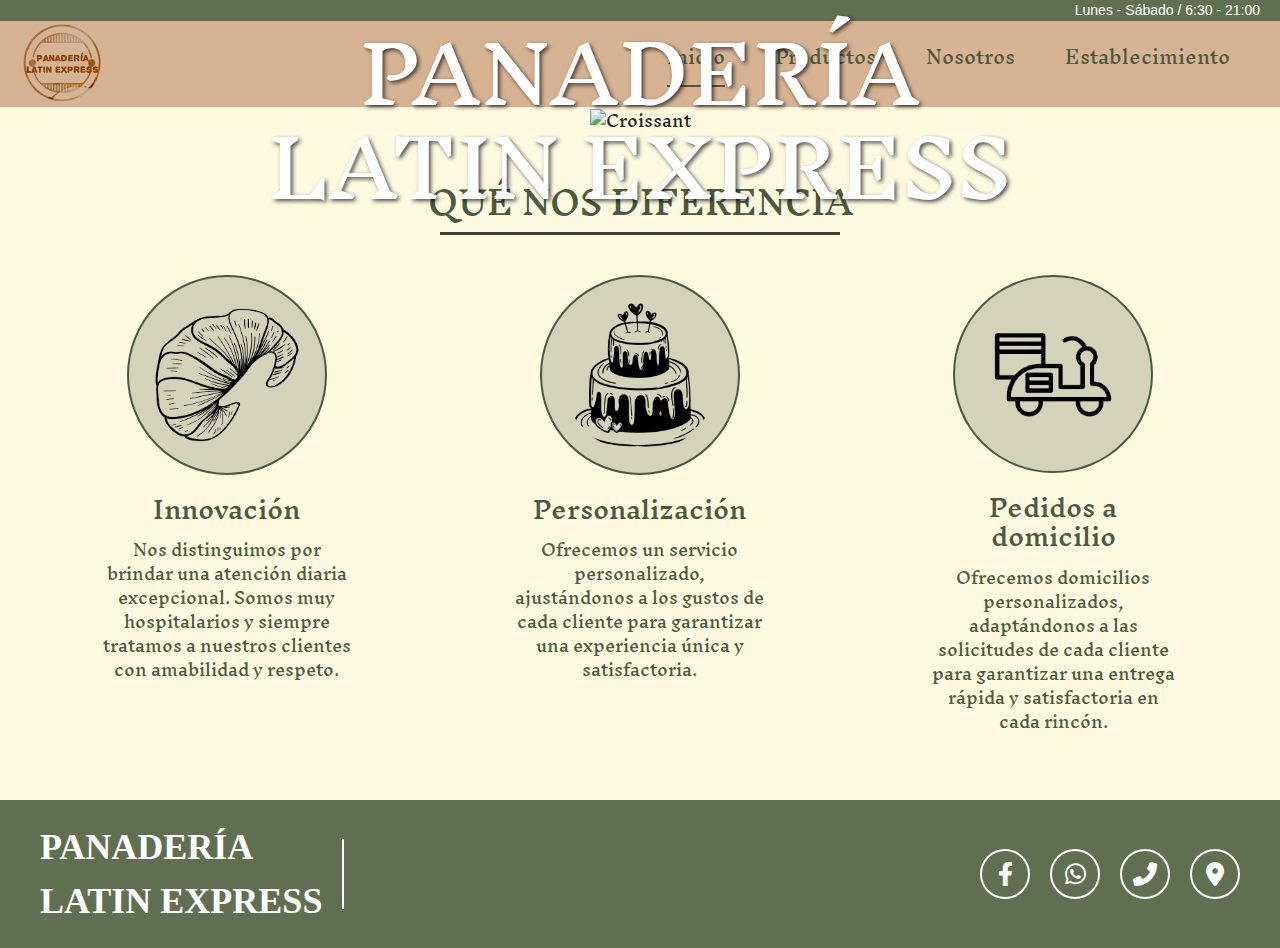
==== html/index.html @ 7d3d222c "holaaaa" ====
<!DOCTYPE html>
<html lang="es">

<head>
    <meta charset="UTF-8">
    <meta name="viewport" content="width=device-width, initial-scale=1.0">
    <title>Latin Express</title> <!-- Título pestaña superior -->
    <link rel="icon" href="/imagenes(General)/Logopanaderia.png"> <!-- Icono al lado del título -->
    
    <!-- Bootstrap CSS -->
    <link href="https://cdn.jsdelivr.net/npm/bootstrap@5.3.3/dist/css/bootstrap.min.css" rel="stylesheet"
        integrity="sha384-QWTKZyjpPEjISv5WaRU9OFeRpok6YctnYmDr5pNlyT2bRjXh0JMhjY6hW+ALEwIH" crossorigin="anonymous">

    <!-- Bootstrap JS -->
    <script src="https://cdn.jsdelivr.net/npm/bootstrap@5.3.3/dist/js/bootstrap.bundle.min.js"
        integrity="sha384-YvpcrYf0tY3lHB60NNkmXc5s9fDVZLESaAA55NDzOxhy9GkcIdslK1eN7N6jIeHz" crossorigin="anonymous"></script>

    <!-- Google Fonts: Inknut Antiqua -->
    <link href="https://fonts.googleapis.com/css2?family=Inknut+Antiqua:wght@400;700&display=swap" rel="stylesheet">

    <!-- FontAwesome Icons -->
    <link href="https://cdnjs.cloudflare.com/ajax/libs/font-awesome/6.0.0-beta3/css/all.min.css" rel="stylesheet">

    <!-- Hoja de estilos personalizada -->
    <link rel="stylesheet" href="/css/menu.css">
</head>

<!--Holaaa a todos-->
<body style="background-color: #fefae0 ;"> <!--Con el "Background-color cambiamos el fondo del cuerpo"-->
    <div class="banner1"> <!--Cramos un Div para hacer el banner superior-->
        <p style="color: white; margin-right: 20px; font-size: 14px; font-family: Arial;">Lunes - Sábado / 6:30 - 21:00</p> 
    </div>
    <br> <!--Este br es importante ya que crea el espacio entre el banner y el menú, sinó el menú se superpondria al banner-->
    <header> <!--Creamos el header para hacer el banner del menú-->
        <div class="logo"> <!--Agregamos el logo dentro del header con los parametros especificos en la css-->
            <img src="/imagenes(General)/Logopanaderia.png" alt="Logo Panadería Latin Express">
        </div>
        <nav style="margin-right: 50px;"> <!--El "nav" es para indicar que el bloque de codigo es una barra de navegación con enlaces-->
            <ul> <!--Creamos una lista desordenada-->
                <li><a href="/html/index.html" class="active">Inicio</a></li> <!-- Aquí se añade la clase 'active' para indicar que este es el enlace activo o la página en la que se encuentra el usuario actualmente. -->
                <li><a href="/html/productos_dulce.html">Productos</a></li>
                <li><a href="/html/Nosotros.html">Nosotros</a></li> <!--El "a" permite crear un enlace a otras paginas web-->
                <li><a href="#">Establecimiento</a></li>
            </ul>
        </nav>
    </header>

    <section class="vistap"> <!--Cramos una seccion con "section" en la que estará la imagen y el texto nomas-->
        <img src="/imagenes(General)/baner1.jpg" alt="Croissant">
        <div class="vistap_text">
            <h1>PANADERÍA <br>LATIN EXPRESS</h1> <!--Acomodamos el texto en el centro-->
        </div>
    </section>

    <section class="diferenciador"> <!--Creamos otra seccion para las cosas que nos diferencian-->
        <h2>Qué nos diferencia</h2>


        <div class="mejoras">
            <div class="mejora">
                <img src="/imagenes(General)/pan.png" alt="Innovación">
                <h3>Innovación</h3>
                <p>Nos distinguimos por brindar una atención diaria excepcional. Somos muy hospitalarios y siempre
                    tratamos a nuestros clientes con amabilidad y respeto.</p>
            </div>
            <div class="mejora">
                <img src="/imagenes(General)/pastel.png" alt="Personalización">
                <h3>Personalización</h3>
                <p>Ofrecemos un servicio personalizado, ajustándonos a los gustos de cada cliente para garantizar una
                    experiencia única y satisfactoria.</p>
            </div>
            <div class="mejora">
                <img src="/imagenes(General)/moto.png" alt="Pedidos a domicilio">
                <h3>Pedidos a domicilio</h3>
                <p>Ofrecemos domicilios personalizados, adaptándonos a las solicitudes de cada cliente para garantizar
                    una entrega rápida y satisfactoria en cada rincón.</p>
            </div>
        </div>
    </section>
    
    <footer>
        <div class="footer-logo">
            PANADERÍA <br> LATIN EXPRESS
        </div>
        <div class="footer-icons">
            <a href="#"><i class="fab fa-facebook-f"></i></a>
            <a href="#"><i class="fab fa-whatsapp"></i></a>
            <a href="#"><i class="fas fa-phone-alt"></i></a>
            <a href="#"><i class="fas fa-map-marker-alt"></i></a>
        </div>
    </footer>
    

</body>

</html>
---- css/menu.css ----
* {
    margin: 0; /* Eliminamos margenes por defecto del navegador*/
    padding: 10; /*Agregamos un relleno de 10 unidades para que los elementos tenga un espacio de 1o pixeles*/ 
    box-sizing: border-box; /*Esto asegura que el tamaño de un elemento incluya el relleno y el borde dentro de las dimensiones definidas*/
}


body {
    font-family: 'Inknut Antiqua', serif; /* Aplicamos la fuente Inknut Antiqua */
    /* line-height: 1.6; */
    background-color: #FEFAE0;
}
.banner1 { /* Aquí acomodamos los parametros del banner superior*/
    background-color: #5F6F52; 
    margin-bottom: -40px;
    text-align: right; /* Esto alinea el texto a la derecha */
}

header {
    display: flex; /*modelo de caja flexible (flexbox) para el elemento header. Esto permite alinear y distribuir los elementos hijos (por ejemplo, el logo y el menú de navegación) de manera más controlada y adaptable.*/
    justify-content: space-between; /*Distribuye los elementos hijos dentro del header de tal forma que haya espacio entre ellos. El primer hijo (como el logo) se alineará a la izquierda, y el último hijo (como el menú de navegación) a la derecha, dejando el espacio sobrante entre ambos.*/
    align-items: center; /* Con esto nos aseguramos de que las letras queden centradas, ni muy alto, ni muy bajo*/
    background-color: #D6B392;
}

header .logo img { /*En esta parte es super importante el "img" ya que especificamos que el estilo se aplica a la imagen*/
    width: 100px;
    margin-left: 10px;
}

nav ul { /*al agregar el "nav" especificamos que el "ul" dentro de este elemento se modifique mediante este css*/
    list-style: none; /*Eliminamos el diseño por defecto de una lista*/
    display: flex; /*Convierte el contenedor <ul> en un contenedor flexible (flex container), lo que permite su diseño vertical*/
    gap: 50px; /*Espacios entre las opciones del menú*/
}

nav ul li a { /*CSS para modificar los parametros esteticos de las secciones del menú*/
    text-decoration: none;
    color: #4b5940;
    font-size: 18px;
}

nav ul li a.active { /* Rayita debajo de la seccion en la que se encuentra actualmente el usuario (active)*/
    border-bottom: 2px solid #4b5940; /* Color y grosor de la línea */
    padding-bottom: 5px; /* Espaciado entre el texto y la línea */
}


/*______________________________________________-En esta parte hacia abajo comienza lo mio-___________________*/


.vistap {
    position: relative;
    text-align: center;
}

.vistap img {
    width: 100%;
    height: 550px;   
    object-fit: cover;
}

.vistap .vistap_text h1 {
    margin: 0; /* Elimina márgenes innecesarios */
    white-space: nowrap; /* Evita el salto de línea en el texto */
    font-size: 78px;
    position: absolute;
    top: 50%;
    left: 50%;
    transform: translate(-50%, -50%); /* Ajusta el texto para estar en el centro tanto vertical como horizontalmente */
    color: white;
    text-shadow: 2px 2px 4px rgba(0, 0, 0, 0.7); /* Sombra del texto */
    text-align: center; /* Alinea el texto al centro del contenedor */
}


.diferenciador {
    text-align: center;
    padding: 50px 20px;
    background-color: #fefae0;
}

.diferenciador h2 {
    font-size: 32px;
    margin-bottom: 40px;
    text-transform: uppercase; /* Convertir el texto a mayúsculas */
    display: inline-block;
}

.diferenciador h2::after {
    content: ''; /* Crea un elemento vacío después del <h2> */
    display: block; /* Hace que el pseudo-elemento sea un bloque, lo que le permite ocupar toda la línea horizontal */
    width: 400px; /* Define el ancho de la línea, en este caso 400px */
    height: 3px; /* Establece la altura de la línea, lo que la convierte en una línea delgada de 3px */
    background-color: #3d3d3d; /* Asigna un color gris oscuro a la línea */
    margin: 10px auto 0; /* Añade un margen superior de 10px, luego centra la línea horizontalmente con `auto` y no añade margen en la parte inferior */
}



.mejoras {
    display: flex; /* Activa Flexbox para los elementos hijos del contenedor */
    justify-content: space-around; /* Distribuye los elementos con espacio alrededor de ellos */
    flex-wrap: wrap; /* Permite que los elementos se ajusten a la siguiente línea si no caben en una sola */
}

.mejora { /* parametro general para la clase mejora*/
    width: 250px;
    text-align: center;
}


.diferenciador h2, 
.diferenciador .mejora h3, 
.diferenciador .mejora p { /*Cambio de color de forma mas rapida para el texto de esta seccion*/
    color: #4B5940;
    
}


.mejora img {
    width: 200px;
    margin-bottom: 20px;
    border-radius: 50%; /* Hacer las imágenes circulares */
    padding: 20px; /* Agregar espacio alrededor de la imagen */
    background-color: #d2d3b9; /* Fondo suave para las imágenes */
    border: 2px solid #4B5940; /* Borde para la imagen */
}

.mejora h3 { /*Parametros de los titulos de cada "diferencia"*/
    font-size: 24px;
    margin-bottom: 15px;
}


/*_____________Pie de pagina______________*/



footer {
    background-color: #5F6F52; /* Color de fondo basado en la imagen */
    padding: 20px 40px;
    display: flex;
    justify-content: space-between; /* Alinear logo a la izquierda y los íconos a la derecha */
    align-items: center;
    color: white;
}

footer .footer-logo {
    display: flex;
    align-items: center;
    font-family: 'Cinzel', serif; /* Fuente estilizada similar */
    font-size: 36px; /* Ajusta el tamaño del texto */
    font-weight: bold;
}

footer .footer-logo::after {
    content: '';
    display: block;
    width: 2px;
    height: 70px;
    background-color: white;
    margin-left: 20px; /* Espacio entre texto y la línea */
}

footer .footer-icons {
    display: flex;
    gap: 20px; /* Espacio entre íconos */
}

footer .footer-icons a {
    display: flex;
    align-items: center;
    justify-content: center;
    width: 50px;
    height: 50px;
    border: 2px solid white;
    border-radius: 50%; /* Hacer que los íconos tengan forma de círculo */
    color: white;
    font-size: 24px;
    text-decoration: none;
    transition: background-color 0.3s ease, color 0.3s ease;
}

footer .footer-icons a:hover {
    background-color: white;
    color: #5F6F52; /* Cambiar color al fondo verde al pasar el ratón */
}
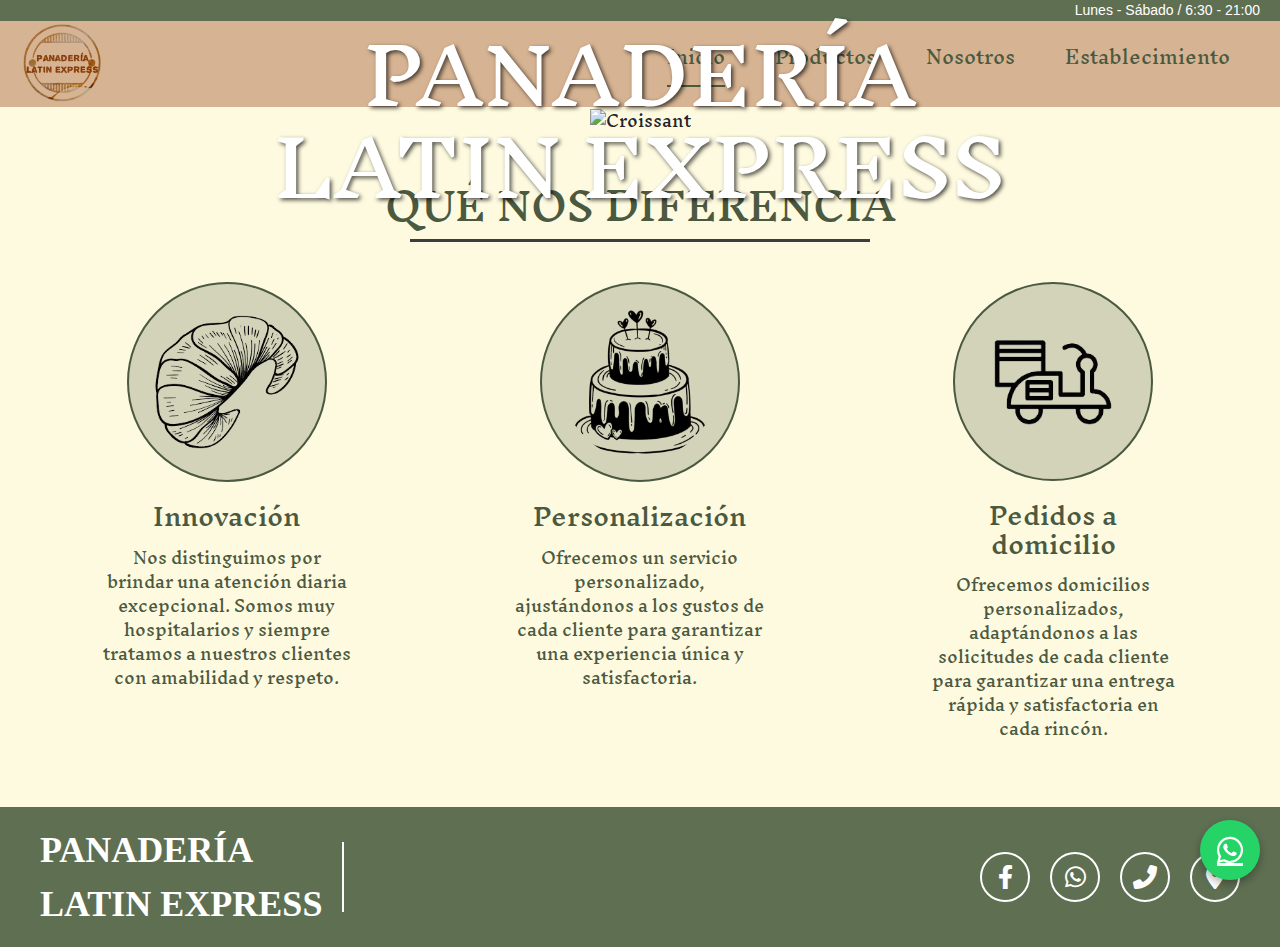
==== commit 9a219afc: "Toques finales juanes y botón" ====
--- a/html/index.html
+++ b/html/index.html
@@ -25,7 +25,7 @@
     <link rel="stylesheet" href="/css/menu.css">
 </head>
 
-<!--Holaaa a todos-->
+<!--Holaaa git-->
 <body style="background-color: #fefae0 ;"> <!--Con el "Background-color cambiamos el fondo del cuerpo"-->
     <div class="banner1"> <!--Cramos un Div para hacer el banner superior-->
         <p style="color: white; margin-right: 20px; font-size: 14px; font-family: Arial;">Lunes - Sábado / 6:30 - 21:00</p> 
@@ -40,7 +40,7 @@
                 <li><a href="/html/index.html" class="active">Inicio</a></li> <!-- Aquí se añade la clase 'active' para indicar que este es el enlace activo o la página en la que se encuentra el usuario actualmente. -->
                 <li><a href="/html/productos_dulce.html">Productos</a></li>
                 <li><a href="/html/Nosotros.html">Nosotros</a></li> <!--El "a" permite crear un enlace a otras paginas web-->
-                <li><a href="#">Establecimiento</a></li>
+                <li><a href="/html/establecimiento.html">Establecimiento</a></li>
             </ul>
         </nav>
     </header>
@@ -78,6 +78,10 @@
         </div>
     </section>
     
+    <!-- Botón flotante -->
+    <a href="https://wa.me/3158067834" class="whatsapp-btn" target="_blank">
+        <i class="fab fa-whatsapp"></i>
+    </a>
     <footer>
         <div class="footer-logo">
             PANADERÍA <br> LATIN EXPRESS
--- a/css/menu.css
+++ b/css/menu.css
@@ -23,6 +23,31 @@
     background-color: #D6B392;
 }
 
+.whatsapp-btn {
+    position: fixed;
+    bottom: 20px;
+    right: 20px;
+    background-color: #25d366;
+    color: white;
+    border-radius: 50%;
+    width: 60px;
+    height: 60px;
+    display: flex;
+    align-items: center;
+    justify-content: center;
+    font-size: 30px;
+    box-shadow: 0 4px 8px rgba(0, 0, 0, 0.3);
+    cursor: pointer;
+    z-index: 1000;
+}
+
+.whatsapp-btn:hover {
+    background-color: #20b358;
+}
+
+.whatsapp-btn i {
+    font-size: 30px;
+}
 header .logo img { /*En esta parte es super importante el "img" ya que especificamos que el estilo se aplica a la imagen*/
     width: 100px;
     margin-left: 10px;
@@ -63,7 +88,7 @@
 .vistap .vistap_text h1 {
     margin: 0; /* Elimina márgenes innecesarios */
     white-space: nowrap; /* Evita el salto de línea en el texto */
-    font-size: 78px;
+    font-size: 6vw;
     position: absolute;
     top: 50%;
     left: 50%;
@@ -81,7 +106,7 @@
 }
 
 .diferenciador h2 {
-    font-size: 32px;
+    font-size: 3vw;
     margin-bottom: 40px;
     text-transform: uppercase; /* Convertir el texto a mayúsculas */
     display: inline-block;
@@ -90,7 +115,7 @@
 .diferenciador h2::after {
     content: ''; /* Crea un elemento vacío después del <h2> */
     display: block; /* Hace que el pseudo-elemento sea un bloque, lo que le permite ocupar toda la línea horizontal */
-    width: 400px; /* Define el ancho de la línea, en este caso 400px */
+    width: 90%; /* Define el ancho de la línea, en este caso 400px */
     height: 3px; /* Establece la altura de la línea, lo que la convierte en una línea delgada de 3px */
     background-color: #3d3d3d; /* Asigna un color gris oscuro a la línea */
     margin: 10px auto 0; /* Añade un margen superior de 10px, luego centra la línea horizontalmente con `auto` y no añade margen en la parte inferior */
@@ -139,9 +164,10 @@
 
 footer {
     background-color: #5F6F52; /* Color de fondo basado en la imagen */
-    padding: 20px 40px;
+    padding: 1rem 40px; /* Cambiado a rem para mejor ajuste */
     display: flex;
     justify-content: space-between; /* Alinear logo a la izquierda y los íconos a la derecha */
+    flex-wrap: wrap;
     align-items: center;
     color: white;
 }
@@ -186,3 +212,33 @@
     background-color: white;
     color: #5F6F52; /* Cambiar color al fondo verde al pasar el ratón */
 }
+
+/* Media queries para pantallas pequeñas */
+
+@media only screen and (max-width: 768px) {
+    nav ul {
+        flex-direction: column; /* Cambia el menú a vertical */
+        gap: 2vw;
+    }
+    
+    nav ul li a {
+        font-size: 3vw; /* Ajusta el tamaño del texto para pantallas más pequeñas */
+    }
+
+    .vistap .vistap_text h1 {
+        font-size: 8vw; /* Ajusta el texto principal */
+    }
+
+    .diferenciador h2 {
+        font-size: 7vw; /* Aumenta el tamaño del texto en pantallas pequeñas */
+    }
+    
+    .diferenciador h2::after {
+        width: 70%; /* Aumenta el ancho de la línea en dispositivos pequeños */
+    }
+
+
+    footer .footer-logo {
+        font-size: 1.5rem; /* Ajusta el tamaño del logo en el pie de página */
+    }
+}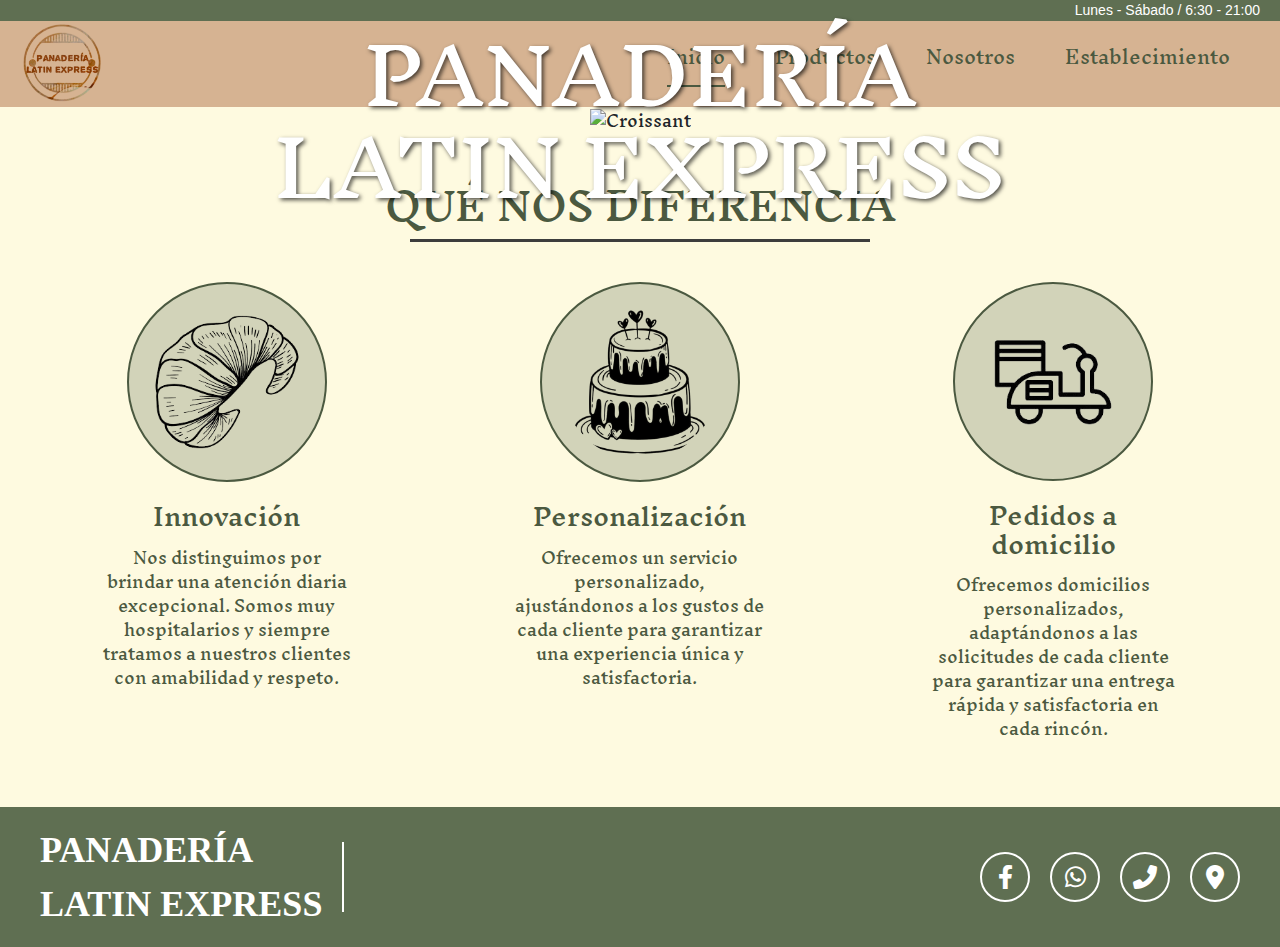
==== commit e8fe763f: "footer" ====
--- a/html/index.html
+++ b/html/index.html
@@ -78,19 +78,15 @@
         </div>
     </section>
     
-    <!-- Botón flotante -->
-    <a href="https://wa.me/3158067834" class="whatsapp-btn" target="_blank">
-        <i class="fab fa-whatsapp"></i>
-    </a>
     <footer>
         <div class="footer-logo">
             PANADERÍA <br> LATIN EXPRESS
         </div>
         <div class="footer-icons">
-            <a href="#"><i class="fab fa-facebook-f"></i></a>
-            <a href="#"><i class="fab fa-whatsapp"></i></a>
-            <a href="#"><i class="fas fa-phone-alt"></i></a>
-            <a href="#"><i class="fas fa-map-marker-alt"></i></a>
+            <a href="https://www.facebook.com/profile.php?id=100063746725065&mibextid=ZbWKwL"><i class="fab fa-facebook-f"></i></a>
+            <a href="https://api.whatsapp.com/send?phone=%2B573158067834&context=ARA1JSOfo5kTsv4VJ-aaj5jGA4EZM3VxnlWSnPPgRoUYBEZT57JjAYlyPKCyUUZf3pXbSlINTFKRAiLd9r2CPmCMZ9DWF3OC0nsu2TFtDkoicAl8yz52TfQRi0QqU36kjzULyOc6yGqzd8490KS6-Rf4Uw&source=FB_Page&app=facebook&entry_point=page_cta"><i class="fab fa-whatsapp"></i></a>
+            <a href="tel:+573158067834"><i class="fas fa-phone-alt"></i></a>
+            <a href="https://maps.app.goo.gl/6iWdFMNnzFRvXX1x8"><i class="fas fa-map-marker-alt"></i></a>
         </div>
     </footer>
     
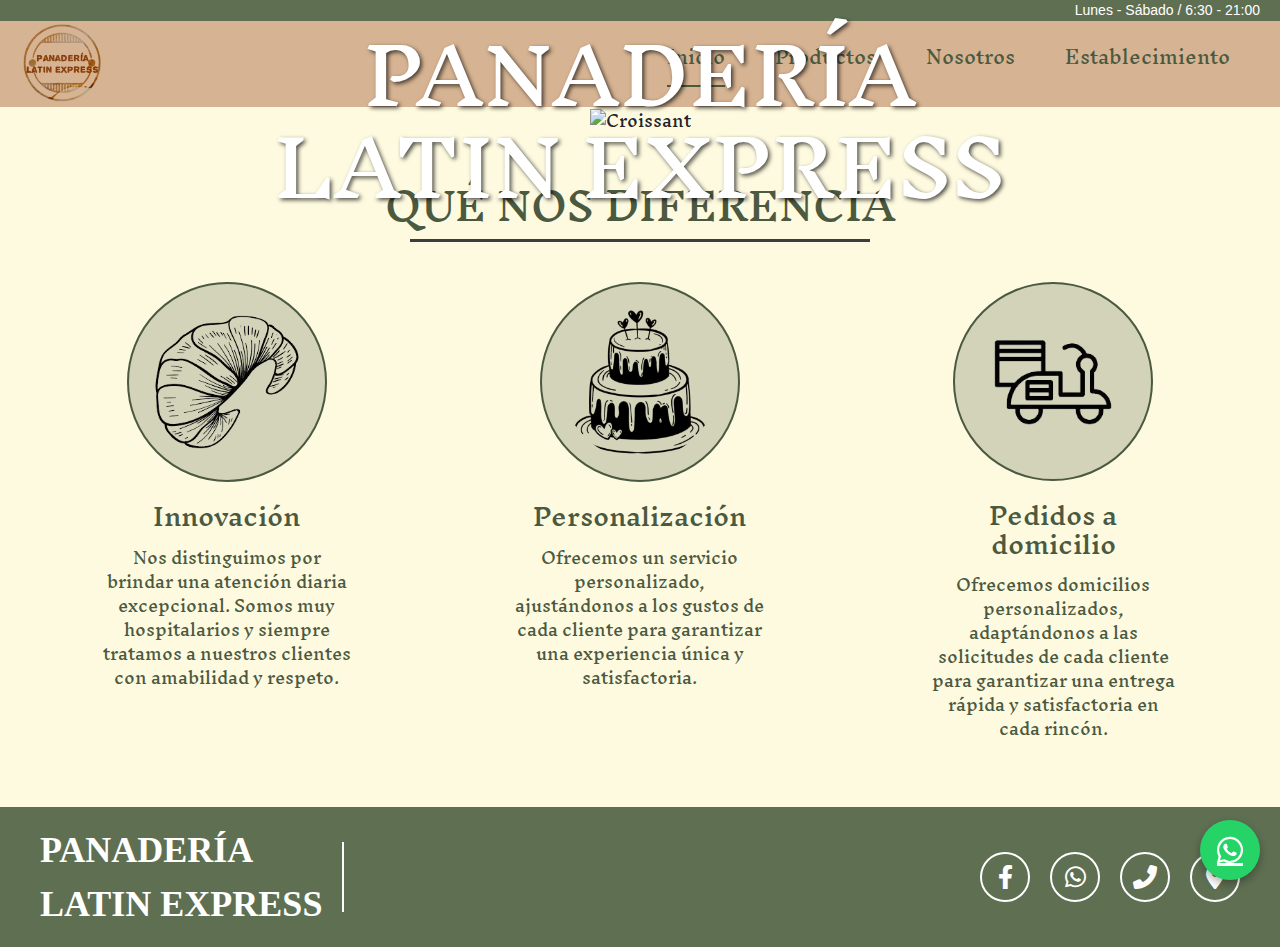
==== commit 863cc4b5: "Mejoré el pie de pagina" ====
--- a/html/index.html
+++ b/html/index.html
@@ -78,6 +78,10 @@
         </div>
     </section>
     
+    <!-- Botón flotante -->
+    <a href="https://wa.me/3158067834" class="whatsapp-btn" target="_blank">
+        <i class="fab fa-whatsapp"></i>
+    </a>
     <footer>
         <div class="footer-logo">
             PANADERÍA <br> LATIN EXPRESS
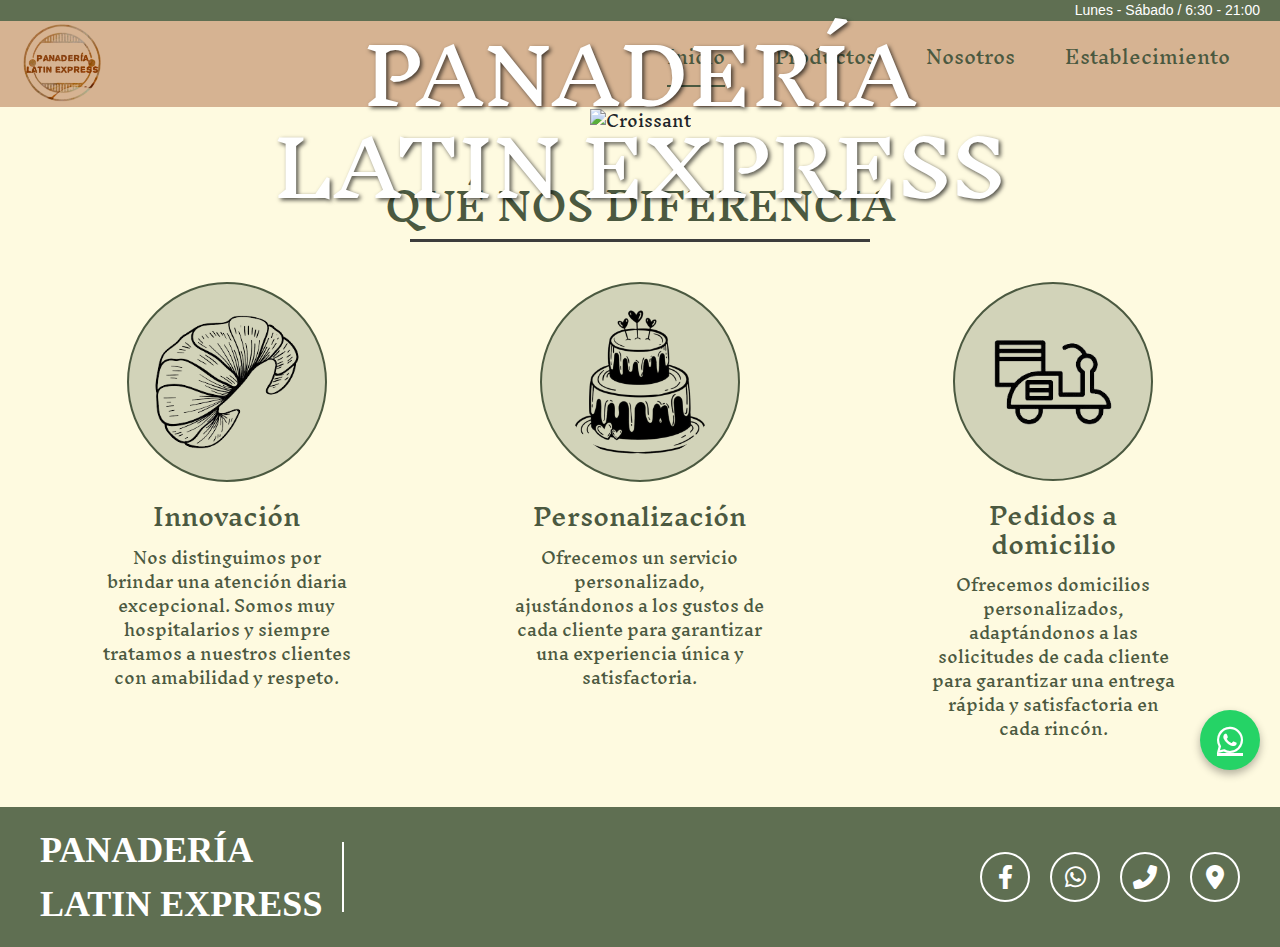
==== commit af0f19b3: "El logo del menú redirecciona al index, las opciones del pie de pagina se abren en pestañas aparte y" ====
--- a/html/index.html
+++ b/html/index.html
@@ -32,8 +32,10 @@
     </div>
     <br> <!--Este br es importante ya que crea el espacio entre el banner y el menú, sinó el menú se superpondria al banner-->
     <header> <!--Creamos el header para hacer el banner del menú-->
-        <div class="logo"> <!--Agregamos el logo dentro del header con los parametros especificos en la css-->
-            <img src="/imagenes(General)/Logopanaderia.png" alt="Logo Panadería Latin Express">
+        <div class="logo">
+            <a href="/html/index.html">
+             <img src="/imagenes(General)/Logopanaderia.png" alt="Logo Panadería Latin Express">
+            </a>
         </div>
         <nav style="margin-right: 50px;"> <!--El "nav" es para indicar que el bloque de codigo es una barra de navegación con enlaces-->
             <ul> <!--Creamos una lista desordenada-->
@@ -87,10 +89,10 @@
             PANADERÍA <br> LATIN EXPRESS
         </div>
         <div class="footer-icons">
-            <a href="https://www.facebook.com/profile.php?id=100063746725065&mibextid=ZbWKwL"><i class="fab fa-facebook-f"></i></a>
-            <a href="https://api.whatsapp.com/send?phone=%2B573158067834&context=ARA1JSOfo5kTsv4VJ-aaj5jGA4EZM3VxnlWSnPPgRoUYBEZT57JjAYlyPKCyUUZf3pXbSlINTFKRAiLd9r2CPmCMZ9DWF3OC0nsu2TFtDkoicAl8yz52TfQRi0QqU36kjzULyOc6yGqzd8490KS6-Rf4Uw&source=FB_Page&app=facebook&entry_point=page_cta"><i class="fab fa-whatsapp"></i></a>
+            <a href="https://www.facebook.com/profile.php?id=100063746725065&mibextid=ZbWKwL" target="_blank"><i class="fab fa-facebook-f"></i></a>
+            <a href="https://api.whatsapp.com/send?phone=%2B573158067834&context=ARA1JSOfo5kTsv4VJ-aaj5jGA4EZM3VxnlWSnPPgRoUYBEZT57JjAYlyPKCyUUZf3pXbSlINTFKRAiLd9r2CPmCMZ9DWF3OC0nsu2TFtDkoicAl8yz52TfQRi0QqU36kjzULyOc6yGqzd8490KS6-Rf4Uw&source=FB_Page&app=facebook&entry_point=page_cta" target="_blank"><i class="fab fa-whatsapp"></i></a>
             <a href="tel:+573158067834"><i class="fas fa-phone-alt"></i></a>
-            <a href="https://maps.app.goo.gl/6iWdFMNnzFRvXX1x8"><i class="fas fa-map-marker-alt"></i></a>
+            <a href="https://maps.app.goo.gl/6iWdFMNnzFRvXX1x8" target="_blank"><i class="fas fa-map-marker-alt"></i></a>
         </div>
     </footer>
     
--- a/css/menu.css
+++ b/css/menu.css
@@ -25,7 +25,7 @@
 
 .whatsapp-btn {
     position: fixed;
-    bottom: 20px;
+    bottom: 130px;
     right: 20px;
     background-color: #25d366;
     color: white;
